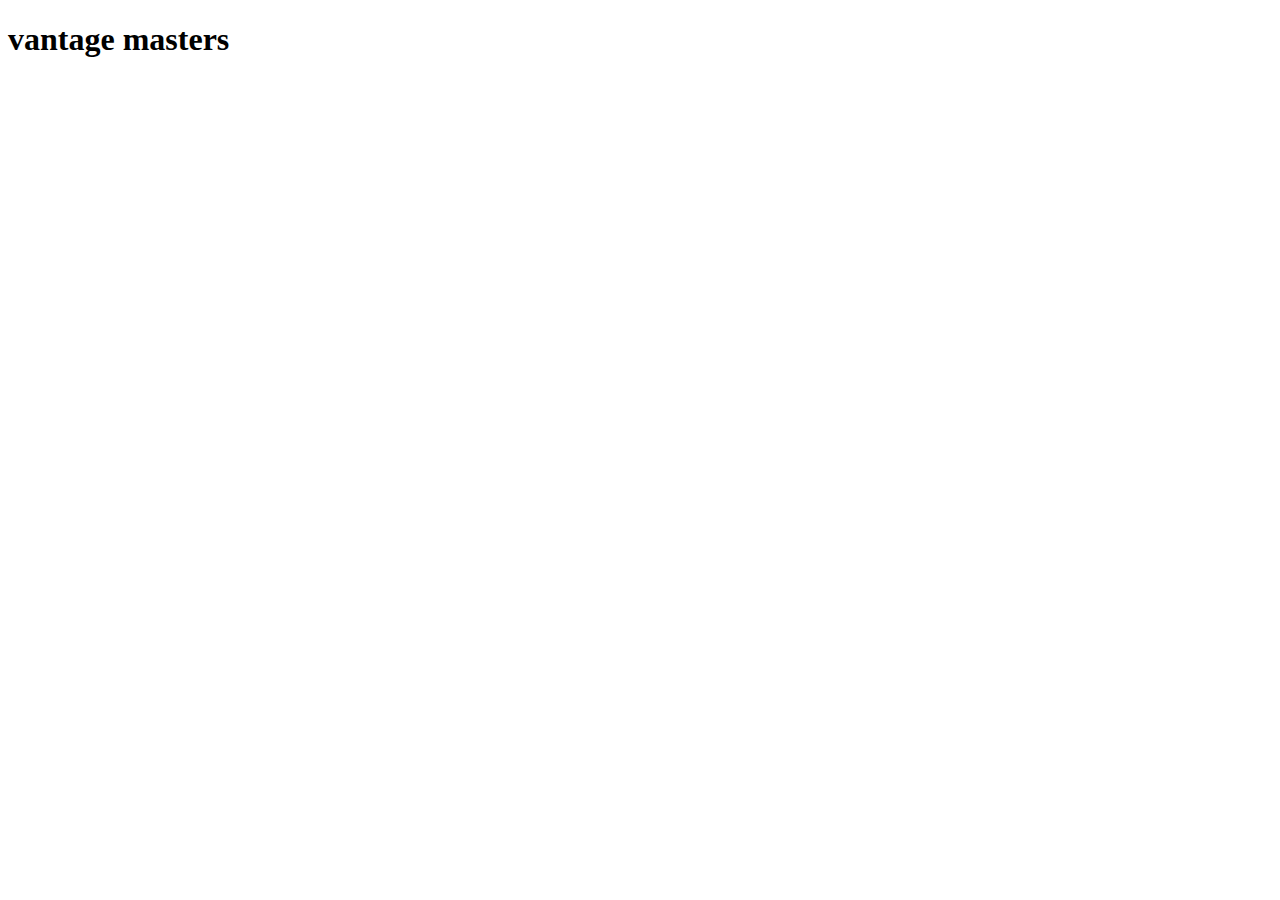
==== index.html @ 5d4bf976 "Initial commit" ====
<!DOCTYPE html>

<html>
    <head>
        <meta charset="utf-8">
        <meta http-equiv="X-UA-Compatible" content="IE=edge">
        <title></title>
        <meta name="description" content="">
        <meta name="viewport" content="width=device-width, initial-scale=1">
        <link rel="stylesheet" href="css/index.css">
    </head>
    <body>
        <h1>vantage masters</h1>
        
        <script src="js/main_menu.js" async defer></script>
    </body>
</html>
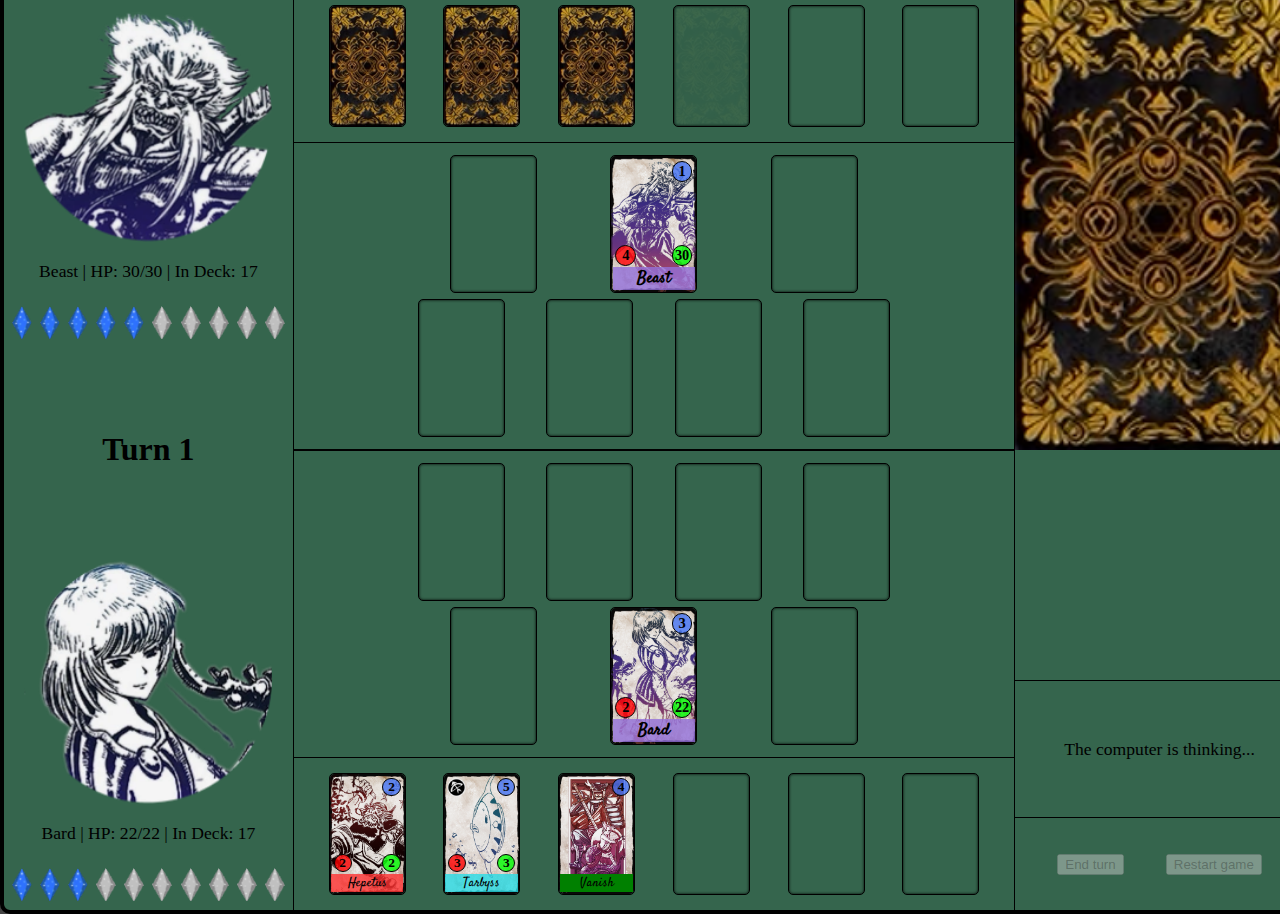
==== commit 6dcb9d88: "Final tweaks before deployment!" ====
--- a/index.html
+++ b/index.html
@@ -1,5 +1,4 @@
 <!DOCTYPE html>
-
 <html>
     <head>
         <meta charset="utf-8">
@@ -7,11 +6,12 @@
         <title></title>
         <meta name="description" content="">
         <meta name="viewport" content="width=device-width, initial-scale=1">
-        <link rel="stylesheet" href="css/index.css">
+        <link rel="stylesheet" href="">
     </head>
     <body>
-        <h1>vantage masters</h1>
         
-        <script src="js/main_menu.js" async defer></script>
+        <meta http-equiv="Refresh" content="0; url='/game/game.html'" />
+        
+        <script src="" async defer></script>
     </body>
 </html>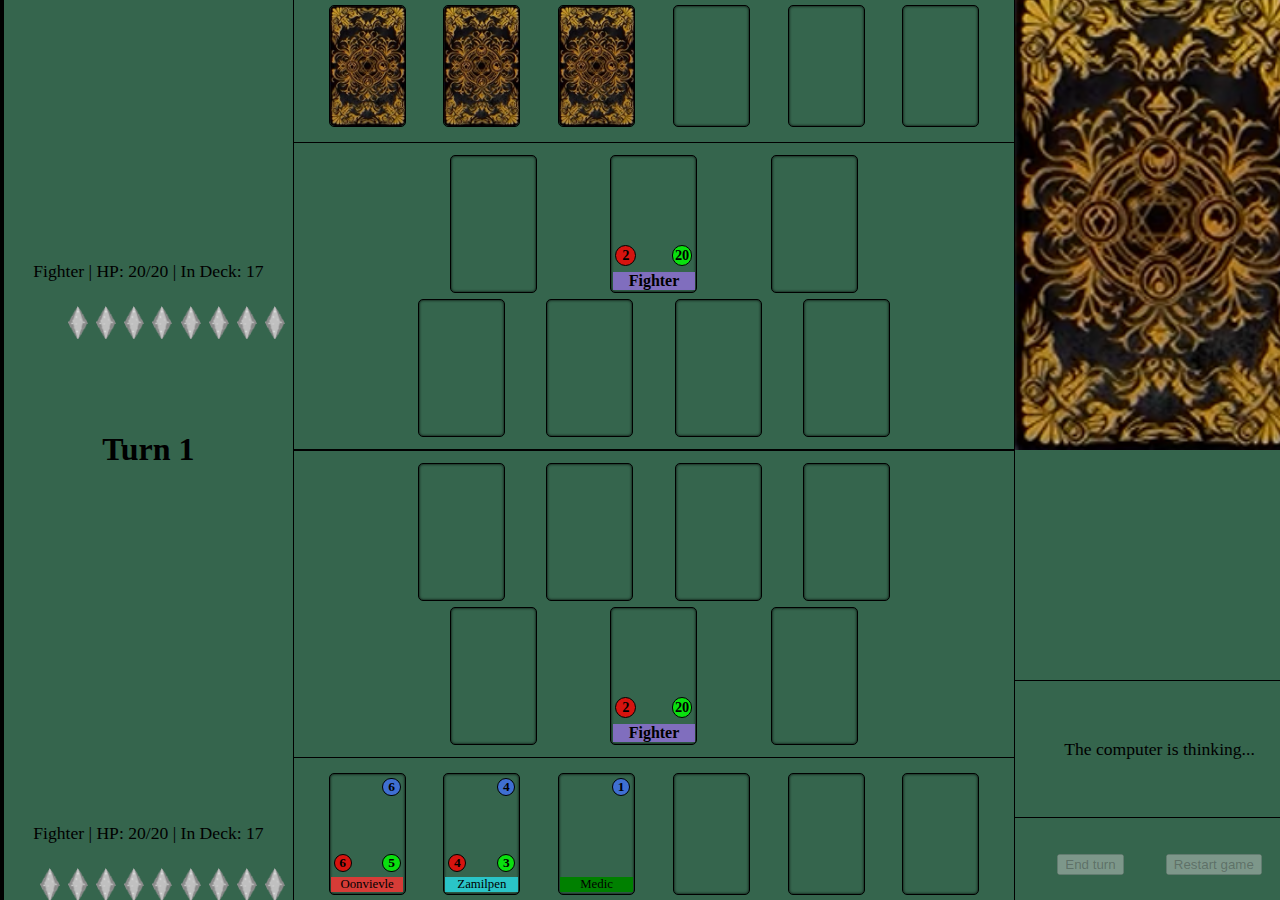
==== commit 6419bb41: "Deployment commit" ====
--- a/index.html
+++ b/index.html
@@ -10,7 +10,7 @@
     </head>
     <body>
         
-        <meta http-equiv="Refresh" content="0; url='/game/game.html'" />
+        <meta http-equiv="Refresh" content="0; url='game/game.html'" />
         
         <script src="" async defer></script>
     </body>
